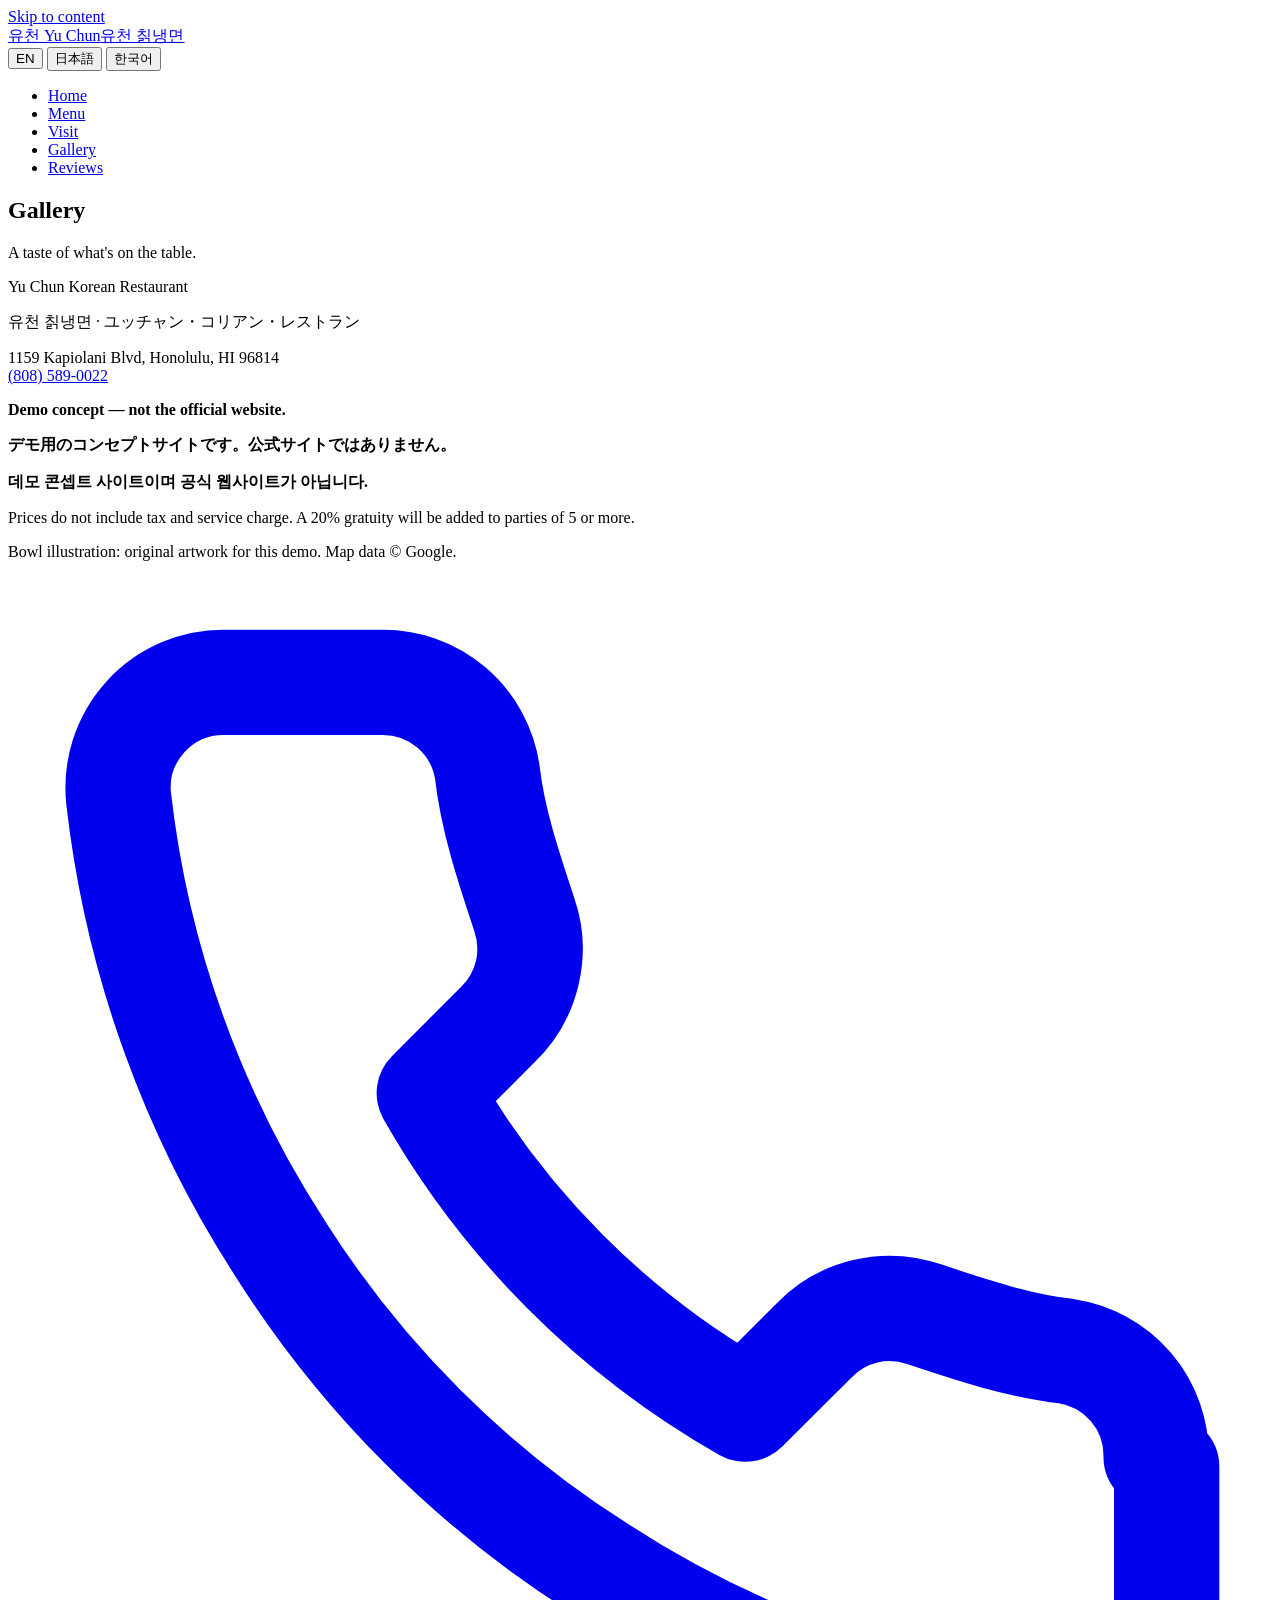
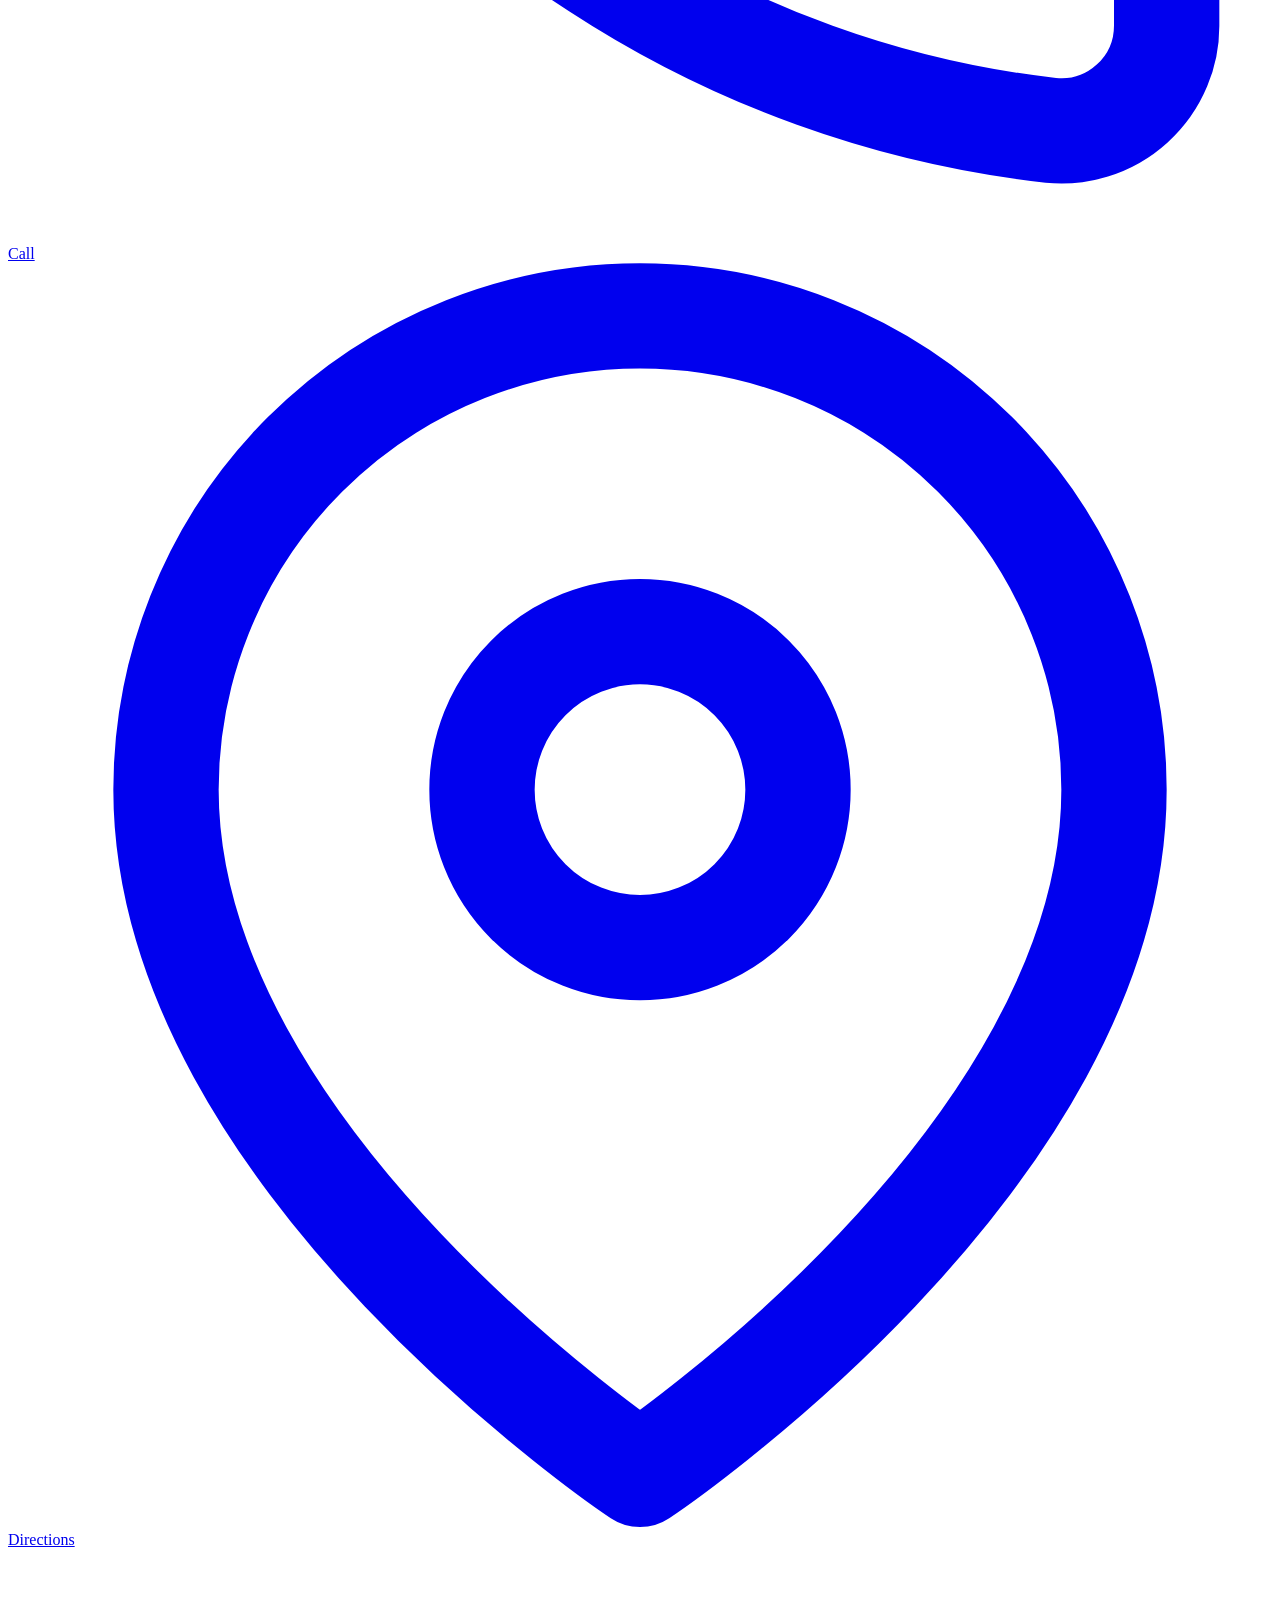
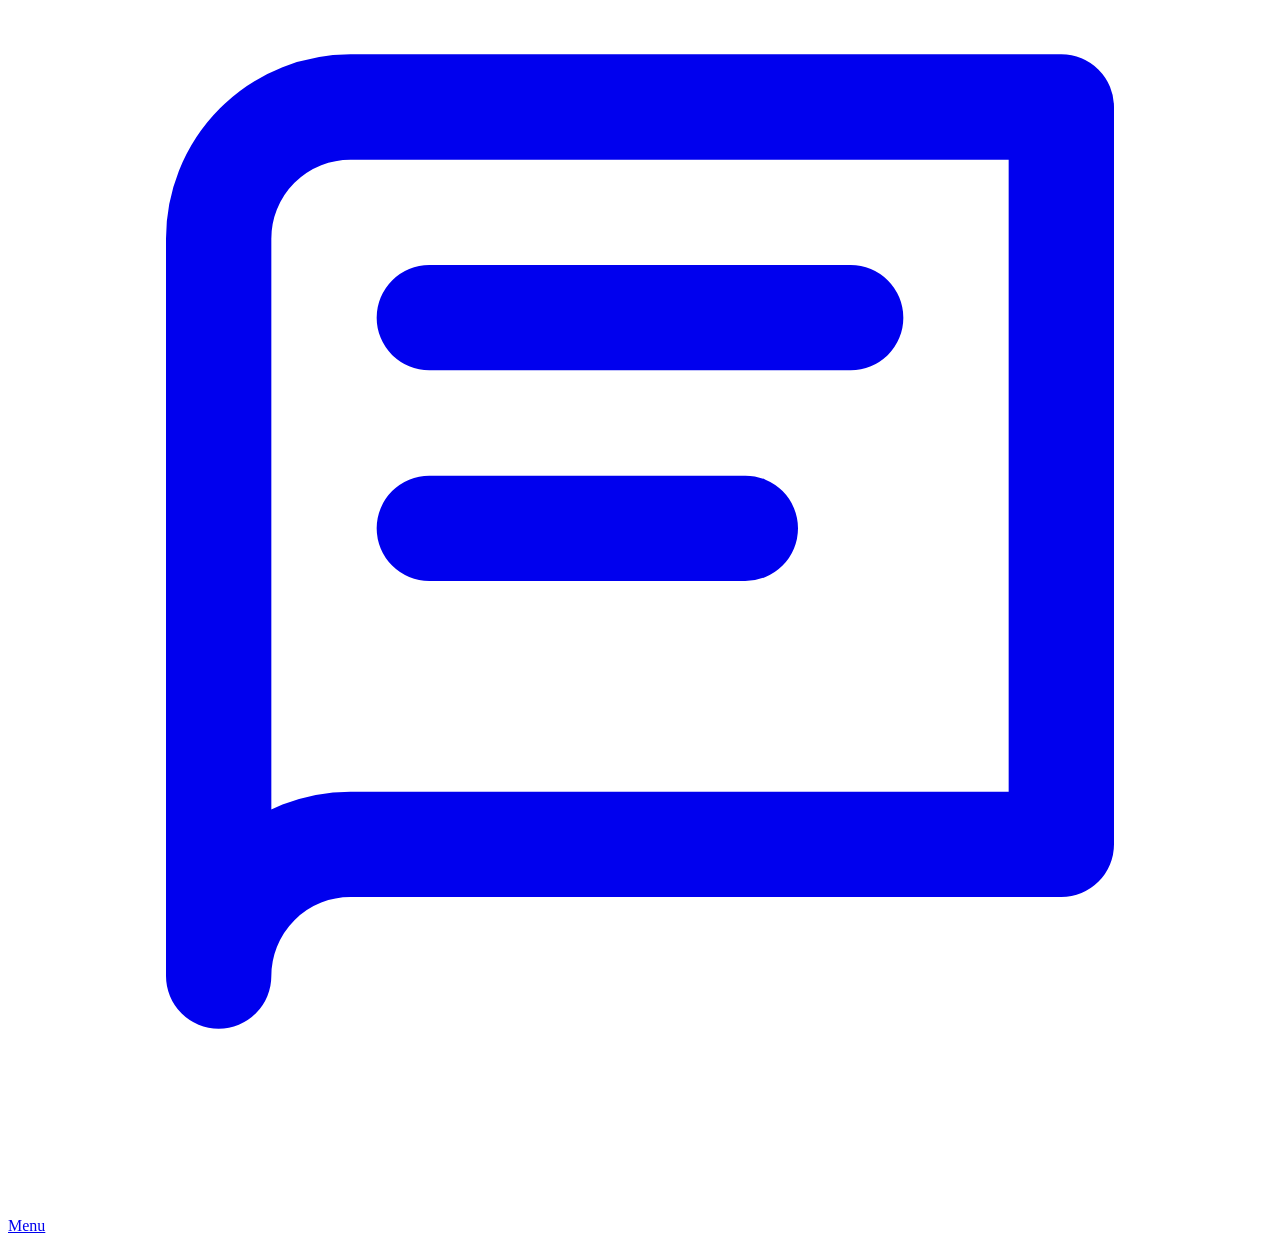
==== gallery.html @ e7e25790 "Add Home, Menu, Visit, Gallery and Reviews pages Co-Authored-By: Claude Opus 5.5 <noreply@anthropic." ====
<!doctype html>
<html lang="en">
<head>
<meta charset="utf-8">
<meta name="viewport" content="width=device-width, initial-scale=1, viewport-fit=cover">
<meta name="robots" content="noindex, nofollow">
<title data-i18n="meta.galleryTitle">Gallery · Yu Chun Korean Restaurant</title>
<meta name="description" content="Photos of the food at Yu Chun Korean Restaurant, Honolulu.">
<meta name="theme-color" content="#a3161f">
<link rel="icon" href="assets/img/favicon.svg" type="image/svg+xml">
<script>try{var l=localStorage.getItem('yuchun-lang');if(l==='ja'||l==='ko'){document.documentElement.lang=l;document.documentElement.className+=' i18n-pending';}}catch(e){}</script>
<link rel="preconnect" href="https://fonts.googleapis.com">
<link rel="preconnect" href="https://fonts.gstatic.com" crossorigin>
<link rel="stylesheet" href="https://fonts.googleapis.com/css2?family=Inter:wght@400;600;700;800&amp;display=swap" media="print" onload="this.media='all'">
<link rel="stylesheet" href="assets/css/style.css">
<script src="assets/js/site.js" defer></script>
<script src="assets/js/gallery.js" defer></script>
</head>
<body>
<a class="skip" href="#main" data-i18n="a11y.skip">Skip to content</a>
<header class="site-header">
  <div class="wrap">
    <div class="header-row">
      <a class="brand" href="index.html">
        <!-- LOGO SLOT: replace the 유천 text below with <img src="assets/img/logo.png" alt=""> (see README) -->
        <span class="brand-mark" aria-hidden="true">유천</span>
        <span class="brand-text"><span class="brand-name">Yu Chun</span><span class="brand-sub" lang="ko">유천 칡냉면</span></span>
      </a>
      <div class="lang-switch" role="group" aria-label="Language / 言語 / 언어">
        <button type="button" data-lang="en" lang="en" aria-pressed="true">EN</button>
        <button type="button" data-lang="ja" lang="ja" aria-pressed="false">日本語</button>
        <button type="button" data-lang="ko" lang="ko" aria-pressed="false">한국어</button>
      </div>
    </div>
    <nav class="main-nav" aria-label="Main" data-i18n-aria="a11y.mainNav"><ul><li><a href="index.html" data-i18n="nav.home">Home</a></li><li><a href="menu.html" data-i18n="nav.menu">Menu</a></li><li><a href="visit.html" data-i18n="nav.visit">Visit</a></li><li><a href="gallery.html" aria-current="page" data-i18n="nav.gallery">Gallery</a></li><li><a href="reviews.html" data-i18n="nav.reviews">Reviews</a></li></ul></nav>
  </div>
</header>
<main id="main">
<section class="section">
    <div class="wrap">
      <div class="section-head">
        <h1 data-i18n="gallery.title">Gallery</h1>
        <p data-i18n="gallery.intro">A taste of what's on the table.</p>
      </div>
      <div class="gallery" id="gallery-root"></div>
    </div>
  </section>
</main>
<footer class="site-footer">
  <div class="wrap foot-grid">
    <div>
      <p class="foot-name">Yu Chun Korean Restaurant</p>
      <p><span lang="ko">유천 칡냉면</span> · <span lang="ja">ユッチャン・コリアン・レストラン</span></p>
      <p>1159 Kapiolani Blvd, Honolulu, HI 96814<br><a href="tel:+18085890022">(808) 589-0022</a></p>
    </div>
    <div>
      <div class="demo-note" role="note">
        <p lang="en"><strong>Demo concept — not the official website.</strong></p>
        <p lang="ja"><strong>デモ用のコンセプトサイトです。公式サイトではありません。</strong></p>
        <p lang="ko"><strong>데모 콘셉트 사이트이며 공식 웹사이트가 아닙니다.</strong></p>
      </div>
      <p class="foot-small" data-i18n="footer.prices">Prices do not include tax and service charge. A 20% gratuity will be added to parties of 5 or more.</p>
      <p class="foot-small"><span data-i18n="footer.credits">Bowl illustration: original artwork for this demo. Map data © Google.</span> <span id="photo-credits"></span></p>
    </div>
  </div>
</footer>
<nav class="action-bar" aria-label="Quick actions" data-i18n-aria="a11y.quickActions">
  <a class="primary" href="tel:+18085890022"><svg viewBox="0 0 24 24" fill="none" stroke="currentColor" stroke-width="2" stroke-linecap="round" stroke-linejoin="round" aria-hidden="true"><path d="M22 16.9v3a2 2 0 0 1-2.2 2 19.8 19.8 0 0 1-8.6-3.1 19.5 19.5 0 0 1-6-6A19.8 19.8 0 0 1 2.1 4.2 2 2 0 0 1 4.1 2h3a2 2 0 0 1 2 1.7c.1.9.4 1.8.7 2.7a2 2 0 0 1-.5 2.1L8 9.8a16 16 0 0 0 6 6l1.3-1.3a2 2 0 0 1 2.1-.5c.9.3 1.8.6 2.7.7a2 2 0 0 1 1.7 2z"/></svg><span data-i18n="cta.call">Call</span></a>
  <a href="https://www.google.com/maps/dir/?api=1&amp;destination=Yu+Chun+Korean+Restaurant%2C+1159+Kapiolani+Blvd%2C+Honolulu%2C+HI+96814" target="_blank" rel="noopener"><svg viewBox="0 0 24 24" fill="none" stroke="currentColor" stroke-width="2" stroke-linecap="round" stroke-linejoin="round" aria-hidden="true"><path d="M21 10c0 7-9 13-9 13s-9-6-9-13a9 9 0 0 1 18 0z"/><circle cx="12" cy="10" r="3"/></svg><span data-i18n="cta.directions">Directions</span></a>
  <a href="menu.html"><svg viewBox="0 0 24 24" fill="none" stroke="currentColor" stroke-width="2" stroke-linecap="round" stroke-linejoin="round" aria-hidden="true"><path d="M4 19.5A2.5 2.5 0 0 1 6.5 17H20V3H6.5A2.5 2.5 0 0 0 4 5.5z"/><path d="M8 7h8M8 11h6"/></svg><span data-i18n="cta.menu">Menu</span></a>
</nav>
</body>
</html>
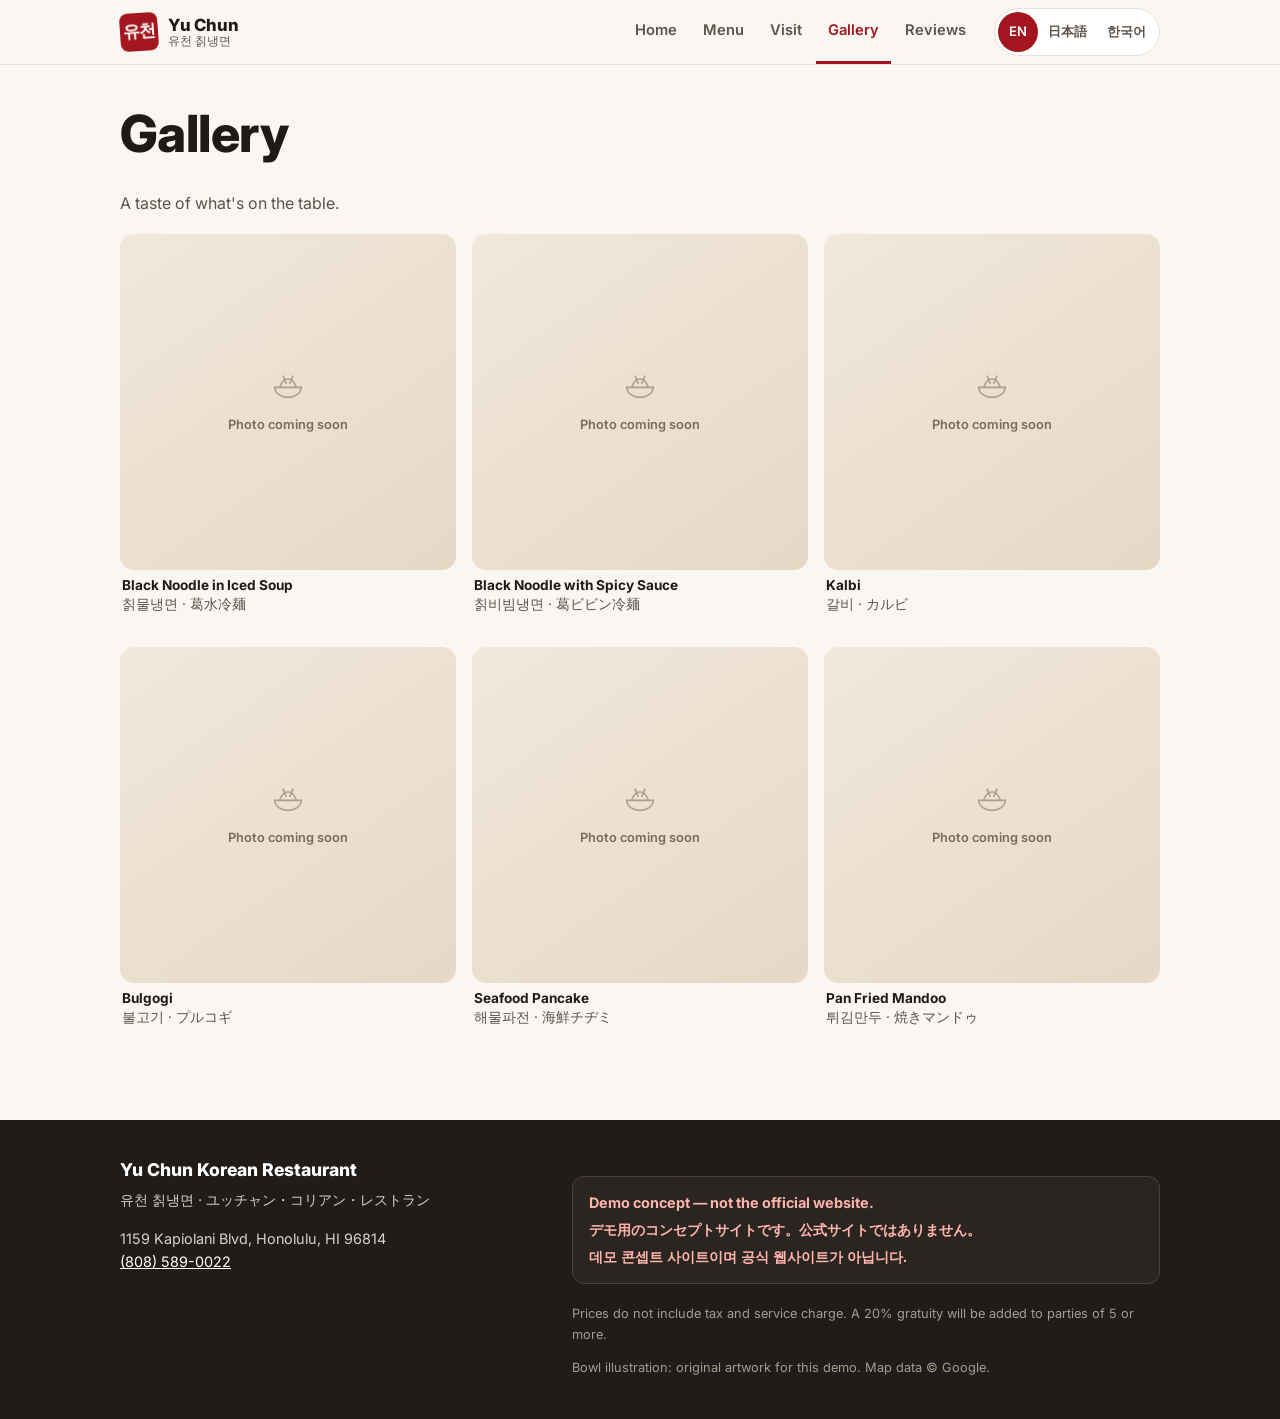
==== commit 69179e8c: "Add link preview image and share tags for texting the link Co-Authored-By: Claude Opus 5.5 <noreply@" ====
--- a/gallery.html
+++ b/gallery.html
@@ -7,6 +7,13 @@
 <title data-i18n="meta.galleryTitle">Gallery · Yu Chun Korean Restaurant</title>
 <meta name="description" content="Photos of the food at Yu Chun Korean Restaurant, Honolulu.">
 <meta name="theme-color" content="#a3161f">
+<meta property="og:type" content="website">
+<meta property="og:title" content="Yu Chun Korean Restaurant · 유천 칡냉면 · ユッチャン">
+<meta property="og:description" content="Photos of the food at Yu Chun Korean Restaurant, Honolulu.">
+<meta property="og:image" content="https://usoagain-collab.github.io/yuchun-demo/assets/img/og-image.png">
+<meta property="og:image:width" content="1200">
+<meta property="og:image:height" content="630">
+<meta name="twitter:card" content="summary_large_image">
 <link rel="icon" href="assets/img/favicon.svg" type="image/svg+xml">
 <script>try{var l=localStorage.getItem('yuchun-lang');if(l==='ja'||l==='ko'){document.documentElement.lang=l;document.documentElement.className+=' i18n-pending';}}catch(e){}</script>
 <link rel="preconnect" href="https://fonts.googleapis.com">
--- a/assets/css/style.css
+++ b/assets/css/style.css
@@ -0,0 +1,308 @@
+/* Yu Chun demo — mobile first (designed at 375px, then scaled up) */
+:root {
+  --bg: #faf7f2;
+  --surface: #ffffff;
+  --ink: #1d1a17;
+  --ink-soft: #5c544c;
+  --line: #e7e0d6;
+  --red: #a3161f;          /* inspired by the red stamp logo */
+  --red-dark: #7d0f17;
+  --red-tint: #f8e9e7;
+  --gold: #b07a1f;
+  --radius: 14px;
+  --shadow: 0 1px 2px rgba(29, 26, 23, .06), 0 6px 20px rgba(29, 26, 23, .06);
+  --font-en: "Inter", system-ui, -apple-system, "Segoe UI", Roboto, sans-serif;
+  --font-ja: "Noto Sans JP", "Hiragino Sans", "Hiragino Kaku Gothic ProN", "Yu Gothic", Meiryo, sans-serif;
+  --font-ko: "Noto Sans KR", "Apple SD Gothic Neo", "Malgun Gothic", sans-serif;
+  --header-h: 112px;
+}
+
+*, *::before, *::after { box-sizing: border-box; }
+html { -webkit-text-size-adjust: 100%; scroll-padding-top: calc(var(--header-h) + 56px); }
+body {
+  margin: 0;
+  background: var(--bg);
+  color: var(--ink);
+  font-family: var(--font-en);
+  font-size: 16px;
+  line-height: 1.6;
+  padding-bottom: 76px; /* room for the mobile action bar */
+}
+:lang(ja), html[lang="ja"] body { font-family: var(--font-en), var(--font-ja); }
+html[lang="ja"] body { line-height: 1.8; }
+html[lang="ko"] body { font-family: var(--font-en), var(--font-ko); }
+[lang="ja"] { font-family: var(--font-ja); }
+[lang="ko"] { font-family: var(--font-ko); }
+[lang="en"] { font-family: var(--font-en); }
+
+img, svg { max-width: 100%; display: block; }
+a { color: var(--red); }
+a:focus-visible, button:focus-visible { outline: 3px solid var(--red); outline-offset: 2px; border-radius: 8px; }
+h1, h2, h3 { line-height: 1.25; margin: 0 0 .5em; letter-spacing: -.01em; }
+h1 { font-size: clamp(1.9rem, 7vw, 3.2rem); font-weight: 800; }
+h2 { font-size: clamp(1.45rem, 5vw, 2rem); font-weight: 750; }
+h3 { font-size: 1.1rem; font-weight: 700; }
+p { margin: 0 0 1em; }
+.wrap { width: 100%; max-width: 1080px; margin: 0 auto; padding: 0 20px; }
+
+.skip { position: absolute; left: -999px; top: 8px; background: var(--ink); color: #fff; padding: 10px 14px; border-radius: 8px; z-index: 100; }
+.skip:focus { left: 8px; }
+
+/* Hide translatable text briefly while a saved non-English language loads */
+.i18n-pending [data-i18n] { visibility: hidden; }
+
+/* ---------- Header ---------- */
+.site-header {
+  position: sticky; top: 0; z-index: 50;
+  background: rgba(250, 247, 242, .94);
+  backdrop-filter: saturate(1.4) blur(10px);
+  -webkit-backdrop-filter: saturate(1.4) blur(10px);
+  border-bottom: 1px solid var(--line);
+}
+.header-row { display: flex; align-items: center; justify-content: space-between; gap: 10px; min-height: 60px; }
+.brand { display: flex; align-items: center; gap: 10px; text-decoration: none; color: var(--ink); min-width: 0; }
+/* Logo slot: put a logo file in assets/img/logo.png and add <img> here (see README) */
+.brand-mark {
+  flex: none; width: 38px; height: 38px; border-radius: 8px;
+  background: var(--red); color: #fff; display: grid; place-items: center;
+  font-family: var(--font-ko); font-weight: 700; font-size: 17px; letter-spacing: -.04em;
+  transform: rotate(-4deg);
+}
+.brand-mark img { width: 100%; height: 100%; object-fit: contain; border-radius: inherit; }
+.brand-text { display: flex; flex-direction: column; line-height: 1.1; min-width: 0; }
+.brand-name { font-weight: 800; font-size: 1.05rem; letter-spacing: -.01em; white-space: nowrap; }
+.brand-sub { font-size: .72rem; color: var(--ink-soft); white-space: nowrap; font-family: var(--font-ko); }
+
+.lang-switch { display: flex; flex: none; border: 1px solid var(--line); border-radius: 999px; padding: 3px; background: var(--surface); }
+.lang-switch button {
+  appearance: none; border: 0; background: transparent; color: var(--ink-soft);
+  min-height: 40px; min-width: 40px; padding: 0 10px; border-radius: 999px;
+  font: 600 .82rem/1 var(--font-en); cursor: pointer;
+}
+.lang-switch button[lang="ja"] { font-family: var(--font-ja); }
+.lang-switch button[lang="ko"] { font-family: var(--font-ko); }
+.lang-switch button[aria-pressed="true"] { background: var(--red); color: #fff; }
+
+.main-nav ul { list-style: none; display: flex; margin: 0; padding: 0; gap: 2px; overflow-x: auto; scrollbar-width: none; }
+.main-nav ul::-webkit-scrollbar { display: none; }
+.main-nav li { flex: 1 0 auto; }
+.main-nav a {
+  display: flex; align-items: center; justify-content: center; min-height: 44px; padding: 0 7px;
+  text-decoration: none; color: var(--ink-soft); font-weight: 600; font-size: .92rem;
+  border-bottom: 3px solid transparent; white-space: nowrap;
+}
+.main-nav a[aria-current="page"] { color: var(--red); border-bottom-color: var(--red); }
+
+/* ---------- Buttons ---------- */
+.btn {
+  display: inline-flex; align-items: center; justify-content: center; gap: 8px;
+  min-height: 52px; padding: 0 20px; border-radius: 12px;
+  font-weight: 700; font-size: 1rem; text-decoration: none; cursor: pointer;
+  border: 2px solid transparent; transition: transform .1s ease, background .15s ease;
+}
+.btn:active { transform: scale(.98); }
+.btn svg { width: 20px; height: 20px; flex: none; }
+.btn-primary { background: var(--red); color: #fff; }
+.btn-primary:hover { background: var(--red-dark); }
+.btn-outline { background: var(--surface); color: var(--ink); border-color: var(--line); }
+.btn-outline:hover { border-color: var(--ink-soft); }
+.btn-row { display: grid; grid-template-columns: 1fr 1fr 1fr; gap: 10px; }
+.btn-row .btn { flex-direction: column; gap: 4px; min-height: 68px; padding: 8px 6px; font-size: .9rem; }
+
+/* ---------- Hero ---------- */
+.hero { padding: 24px 0 36px; }
+.hero-art {
+  position: relative; border-radius: 22px; overflow: hidden;
+  background: radial-gradient(120% 90% at 50% 30%, #f4ece0 0%, #e9dccb 70%, #e2d2bd 100%);
+  aspect-ratio: 4 / 3; margin-bottom: 22px; box-shadow: var(--shadow);
+}
+.hero-art img { width: 100%; height: 100%; object-fit: cover; }
+.hero-badge {
+  position: absolute; left: 14px; top: 14px; background: rgba(255,255,255,.92); color: var(--red);
+  font-weight: 700; font-size: .78rem; padding: 6px 10px; border-radius: 999px; letter-spacing: .02em;
+}
+.eyebrow { color: var(--red); font-weight: 700; font-size: .82rem; letter-spacing: .08em; text-transform: uppercase; margin-bottom: .6em; }
+html[lang="ja"] .eyebrow, html[lang="ko"] .eyebrow { letter-spacing: .02em; }
+.hero-names { display: flex; flex-direction: column; gap: 2px; color: var(--ink-soft); font-size: .95rem; margin-bottom: 14px; }
+.lede { font-size: 1.08rem; color: var(--ink-soft); max-width: 40em; }
+
+/* ---------- Sections & cards ---------- */
+.section { padding: 36px 0; }
+.section + .section { border-top: 1px solid var(--line); }
+.section-head { margin-bottom: 18px; }
+.section-head p { color: var(--ink-soft); margin: 0; }
+.card { background: var(--surface); border: 1px solid var(--line); border-radius: var(--radius); box-shadow: var(--shadow); }
+
+.feature { display: grid; gap: 18px; align-items: center; }
+.feature-img { border-radius: var(--radius); overflow: hidden; aspect-ratio: 4/3; background: #efe6d9; }
+.feature-img img { width: 100%; height: 100%; object-fit: cover; transform: scale(1.9); transform-origin: 52% 52%; }
+
+.sets { display: grid; gap: 14px; }
+.set-card { padding: 20px; position: relative; overflow: hidden; }
+.set-card::after {
+  content: ""; position: absolute; right: -30px; top: -30px; width: 110px; height: 110px;
+  border-radius: 50%; background: var(--red-tint);
+}
+.set-top { display: flex; align-items: baseline; justify-content: space-between; gap: 12px; position: relative; z-index: 1; }
+.set-name { font-size: 1.35rem; font-weight: 800; }
+.set-name span { color: var(--red); }
+.set-price { font-size: 1.5rem; font-weight: 800; color: var(--red); font-variant-numeric: tabular-nums; }
+.set-desc { margin: 8px 0 0; color: var(--ink-soft); position: relative; z-index: 1; }
+.note { font-size: .88rem; color: var(--ink-soft); }
+
+/* Reserve space for content built by JavaScript, so the page doesn't jump */
+#menu-root { min-height: 120vh; }
+#gallery-root { min-height: 90vh; }
+#sets-root { min-height: 330px; }
+@media (min-width: 720px) { #sets-root { min-height: 150px; } }
+
+/* ---------- Menu ---------- */
+.menu-jump {
+  position: sticky; top: var(--header-h); z-index: 40;
+  background: rgba(250, 247, 242, .96); border-bottom: 1px solid var(--line);
+  backdrop-filter: blur(8px); -webkit-backdrop-filter: blur(8px);
+}
+.menu-jump ul { list-style: none; display: flex; gap: 8px; margin: 0; padding: 10px 0; overflow-x: auto; scrollbar-width: none; }
+.menu-jump ul::-webkit-scrollbar { display: none; }
+.menu-jump a {
+  display: inline-flex; align-items: center; min-height: 40px; padding: 0 14px; border-radius: 999px;
+  background: var(--surface); border: 1px solid var(--line); color: var(--ink);
+  text-decoration: none; font-weight: 600; font-size: .88rem; white-space: nowrap;
+}
+.menu-jump a:hover { border-color: var(--red); color: var(--red); }
+
+.legend { display: flex; flex-wrap: wrap; gap: 14px; font-size: .88rem; color: var(--ink-soft); margin: 4px 0 0; }
+.legend span { display: inline-flex; align-items: center; gap: 6px; }
+
+.menu-section { padding: 28px 0 8px; }
+.menu-section > h2 { display: flex; align-items: center; gap: 10px; }
+.menu-section > h2::before { content: ""; width: 6px; height: 1.1em; border-radius: 3px; background: var(--red); }
+.menu-list { list-style: none; margin: 0; padding: 0; display: grid; gap: 12px; }
+.item { padding: 16px; display: grid; grid-template-columns: 1fr auto; gap: 4px 14px; }
+.item.is-signature { border-color: #e9c9c5; background: linear-gradient(180deg, #fff 0%, #fff9f8 100%); }
+.item-names { min-width: 0; }
+.item-no { font-size: .75rem; font-weight: 700; color: var(--ink-soft); letter-spacing: .04em; font-family: var(--font-en); }
+.name-primary { display: block; font-size: 1.08rem; font-weight: 700; line-height: 1.35; }
+.name-alt { display: block; font-size: .92rem; color: var(--ink-soft); line-height: 1.45; }
+.item-price { font-weight: 800; font-size: 1.12rem; color: var(--ink); font-variant-numeric: tabular-nums; text-align: right; white-space: nowrap; }
+.item-price small { display: block; font-weight: 600; font-size: .85rem; color: var(--ink-soft); }
+.item-desc { grid-column: 1 / -1; margin: 6px 0 0; color: var(--ink-soft); font-size: .93rem; }
+.item-tags { grid-column: 1 / -1; display: flex; flex-wrap: wrap; gap: 6px; margin-top: 8px; }
+.tag { display: inline-flex; align-items: center; gap: 4px; font-size: .78rem; font-weight: 700; padding: 3px 9px; border-radius: 999px; }
+.tag svg { width: 14px; height: 14px; }
+.tag-sig { background: var(--red); color: #fff; }
+.tag-spicy { background: #fdeee4; color: #b4421b; }
+.menu-compact .item { padding: 12px 16px; }
+
+.drinks { display: grid; gap: 12px; }
+.drink-group { padding: 16px; }
+.drink-group h3 { margin-bottom: 8px; color: var(--red); }
+.drink-group ul { list-style: none; margin: 0; padding: 0; }
+.drink-group li { display: grid; grid-template-columns: 1fr auto; gap: 2px 12px; padding: 8px 0; border-top: 1px dashed var(--line); }
+.drink-group li:first-child { border-top: 0; }
+.drink-group .alt { grid-column: 1; font-size: .85rem; color: var(--ink-soft); }
+.drink-group .price { grid-row: 1; grid-column: 2; font-weight: 700; font-variant-numeric: tabular-nums; }
+
+.fine-print { margin-top: 28px; padding: 16px; border-radius: var(--radius); background: #f3ede4; font-size: .88rem; color: var(--ink-soft); }
+.fine-print p:last-child { margin: 0; }
+
+/* ---------- Placeholders ---------- */
+.placeholder {
+  display: inline-flex; align-items: center; gap: 6px; font-size: .74rem; font-weight: 800;
+  letter-spacing: .04em; text-transform: uppercase; color: #8a5a00; background: #fff4d6;
+  border: 1px dashed #d9a521; padding: 2px 8px; border-radius: 6px; vertical-align: middle;
+}
+.is-placeholder { border: 2px dashed #e3c26c; background: #fffcf2; }
+
+/* ---------- Visit ---------- */
+.info-grid { display: grid; gap: 12px; }
+.info { padding: 18px; }
+.info h2.h3 { display: flex; align-items: center; gap: 8px; font-size: 1rem; margin-bottom: 6px; flex-wrap: wrap; }
+.info h2.h3 svg { width: 20px; height: 20px; color: var(--red); }
+.info p { margin: 0; }
+.info .big { font-size: 1.15rem; font-weight: 700; }
+.map-frame { border-radius: var(--radius); overflow: hidden; border: 1px solid var(--line); aspect-ratio: 4 / 3; background: #e9e4dc; }
+.map-frame { position: relative; }
+.map-frame iframe { position: relative; width: 100%; height: 100%; border: 0; display: block; }
+.map-fallback { position: absolute; inset: 0; display: grid; place-items: center; text-align: center; padding: 20px; color: var(--ink-soft); }
+
+/* ---------- Gallery ---------- */
+.gallery { display: grid; grid-template-columns: 1fr 1fr; gap: 10px; }
+.gallery figure { margin: 0; }
+.gallery .ph {
+  aspect-ratio: 1; border-radius: var(--radius); overflow: hidden; position: relative;
+  background: linear-gradient(145deg, #f1e8db, #e6d8c5);
+  display: grid; place-items: center; text-align: center; padding: 10px;
+}
+.gallery .ph img { position: absolute; inset: 0; width: 100%; height: 100%; object-fit: cover; }
+.gallery .ph-inner { color: #7b6a58; font-size: .8rem; font-weight: 600; display: grid; justify-items: center; gap: 6px; }
+.gallery .ph-inner svg { width: 40px; height: 40px; opacity: .55; }
+.gallery figcaption { font-size: .85rem; padding: 6px 2px 0; color: var(--ink-soft); line-height: 1.4; }
+.gallery figcaption strong { display: block; color: var(--ink); font-weight: 700; }
+
+/* ---------- Reviews ---------- */
+.review-links { display: grid; gap: 12px; }
+.review-link {
+  display: flex; align-items: center; gap: 14px; padding: 18px; min-height: 72px;
+  text-decoration: none; color: var(--ink); font-weight: 700; font-size: 1.05rem;
+}
+.review-link .logo { width: 44px; height: 44px; border-radius: 12px; display: grid; place-items: center; color: #fff; font-weight: 800; flex: none; font-size: 1.1rem; }
+.review-link .arrow { margin-left: auto; color: var(--ink-soft); }
+.review-link small { display: block; font-weight: 500; font-size: .8rem; color: var(--ink-soft); }
+
+/* ---------- Footer ---------- */
+.site-footer { background: #201c19; color: #d9d1c7; padding: 36px 0 28px; margin-top: 40px; font-size: .9rem; }
+.site-footer a { color: #fff; }
+.site-footer .foot-name { color: #fff; font-weight: 800; font-size: 1.1rem; margin-bottom: 4px; }
+.demo-note {
+  margin: 20px 0; padding: 14px 16px; border-radius: 12px; border: 1px solid #4a423b;
+  background: #2a2521; color: #f3ece4;
+}
+.demo-note p { margin: 0 0 4px; }
+.demo-note p:last-child { margin: 0; }
+.demo-note strong { color: #ffb4ab; }
+.foot-small { color: #a69b8f; font-size: .8rem; }
+
+/* ---------- Mobile action bar ---------- */
+.action-bar {
+  position: fixed; left: 0; right: 0; bottom: 0; z-index: 60;
+  display: grid; grid-template-columns: repeat(3, 1fr); gap: 8px;
+  padding: 8px 12px calc(8px + env(safe-area-inset-bottom));
+  background: rgba(255, 255, 255, .97); border-top: 1px solid var(--line);
+  box-shadow: 0 -4px 18px rgba(0,0,0,.06);
+}
+.action-bar a {
+  display: flex; flex-direction: column; align-items: center; justify-content: center; gap: 2px;
+  min-height: 52px; border-radius: 10px; text-decoration: none; font-weight: 700; font-size: .8rem; color: var(--ink);
+}
+.action-bar a svg { width: 22px; height: 22px; }
+.action-bar a.primary { background: var(--red); color: #fff; }
+
+/* ---------- Larger screens ---------- */
+@media (min-width: 720px) {
+  .main-nav li { flex: none; }
+  .main-nav a { padding: 0 12px; }
+  .hero-names { flex-direction: row; gap: 12px; }
+  :root { --header-h: 64px; }
+  body { padding-bottom: 0; }
+  .action-bar { display: none; }
+  .site-header .wrap { display: flex; align-items: center; gap: 16px; min-height: 64px; }
+  .header-row { display: contents; }
+  .main-nav { order: 1; margin-left: auto; }
+  .lang-switch { order: 2; }
+  .main-nav a { min-height: 64px; }
+  .hero { padding: 48px 0 56px; }
+  .hero-grid { display: grid; grid-template-columns: 1.05fr 1fr; gap: 48px; align-items: center; }
+  .hero-art { margin: 0; order: 2; }
+  .btn-row { max-width: 520px; }
+  .feature { grid-template-columns: 1fr 1fr; gap: 40px; }
+  .sets { grid-template-columns: 1fr 1fr; }
+  .menu-list { grid-template-columns: 1fr 1fr; }
+  .drinks { grid-template-columns: repeat(3, 1fr); }
+  .info-grid { grid-template-columns: 1fr 1fr; }
+  .visit-grid { display: grid; grid-template-columns: 1fr 1.1fr; gap: 28px; align-items: start; }
+  .gallery { grid-template-columns: repeat(3, 1fr); gap: 16px; }
+  .review-links { grid-template-columns: repeat(3, 1fr); }
+  .foot-grid { display: grid; grid-template-columns: 1fr 1.4fr; gap: 32px; }
+}
+@media (prefers-reduced-motion: reduce) { * { transition: none !important; scroll-behavior: auto !important; } }
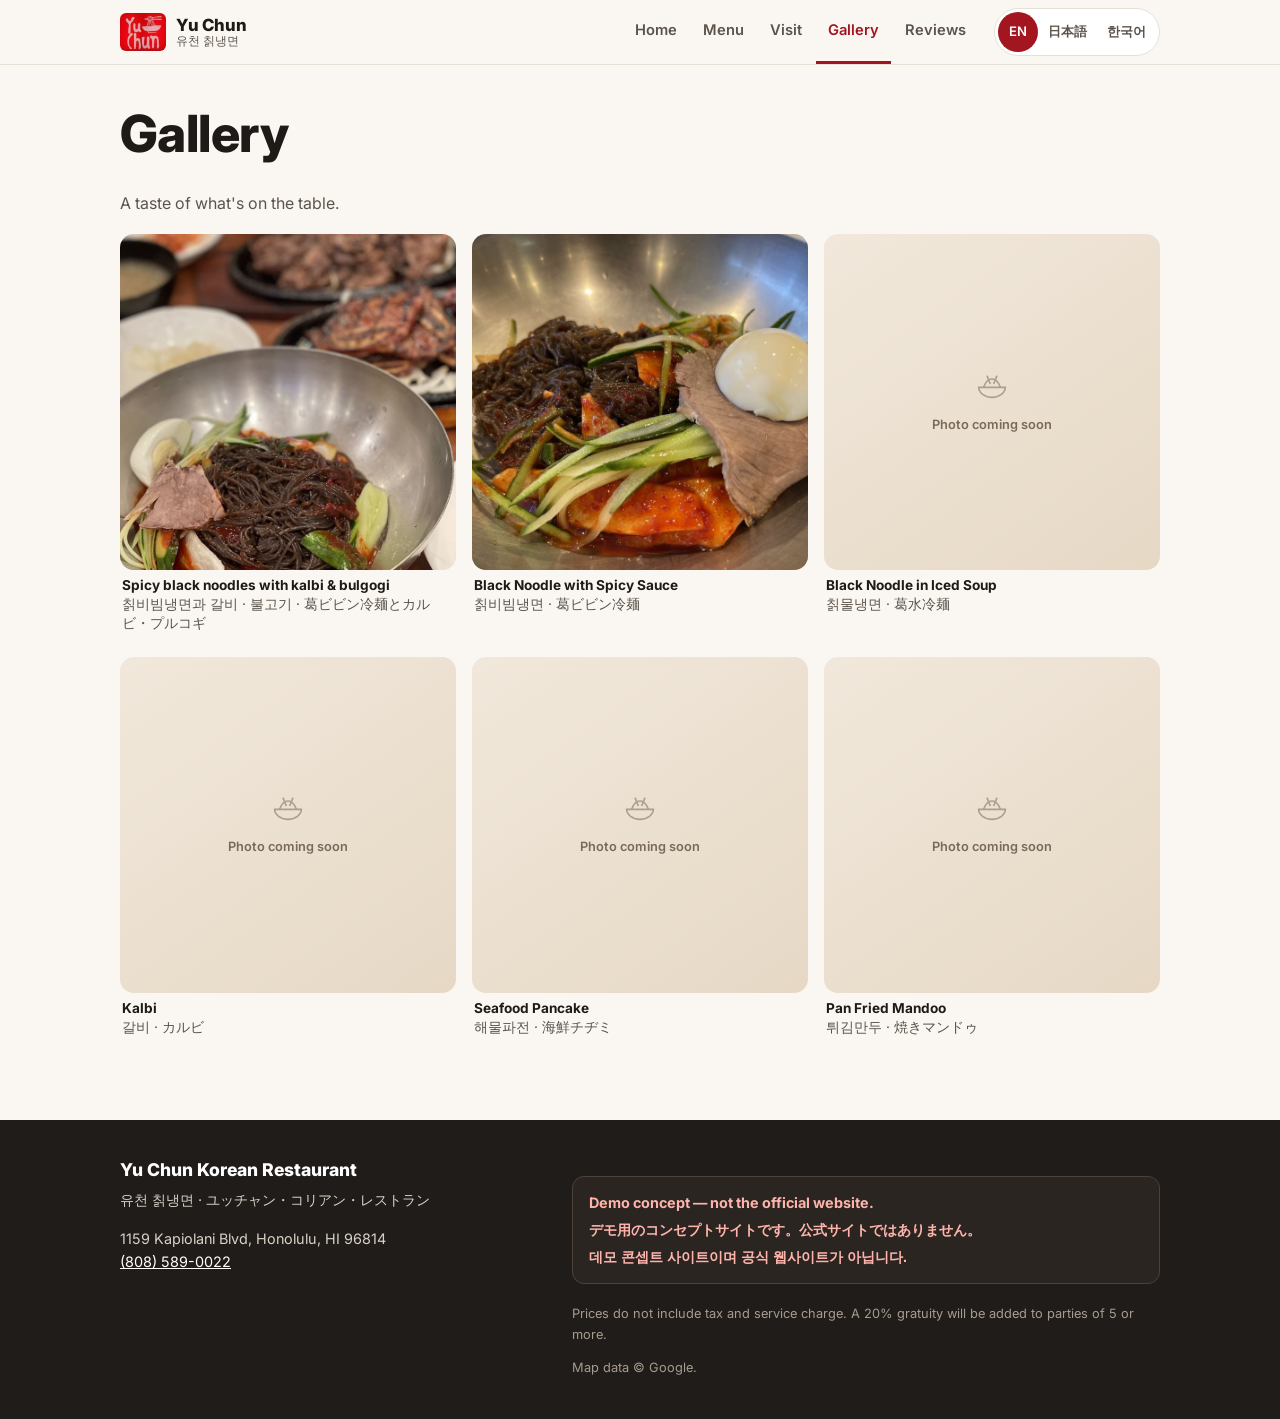
==== commit 7c594ee5: "Use real photos and logo; confirm payment, bus stops and no holiday closures Co-Authored-By: Claude " ====
--- a/gallery.html
+++ b/gallery.html
@@ -29,8 +29,7 @@
   <div class="wrap">
     <div class="header-row">
       <a class="brand" href="index.html">
-        <!-- LOGO SLOT: replace the 유천 text below with <img src="assets/img/logo.png" alt=""> (see README) -->
-        <span class="brand-mark" aria-hidden="true">유천</span>
+        <span class="brand-mark"><img src="assets/img/logo.png" alt="" width="146" height="122"></span>
         <span class="brand-text"><span class="brand-name">Yu Chun</span><span class="brand-sub" lang="ko">유천 칡냉면</span></span>
       </a>
       <div class="lang-switch" role="group" aria-label="Language / 言語 / 언어">
@@ -67,7 +66,7 @@
         <p lang="ko"><strong>데모 콘셉트 사이트이며 공식 웹사이트가 아닙니다.</strong></p>
       </div>
       <p class="foot-small" data-i18n="footer.prices">Prices do not include tax and service charge. A 20% gratuity will be added to parties of 5 or more.</p>
-      <p class="foot-small"><span data-i18n="footer.credits">Bowl illustration: original artwork for this demo. Map data © Google.</span> <span id="photo-credits"></span></p>
+      <p class="foot-small"><span data-i18n="footer.credits">Map data © Google.</span> <span id="photo-credits"></span></p>
     </div>
   </div>
 </footer>
--- a/assets/css/style.css
+++ b/assets/css/style.css
@@ -63,12 +63,11 @@
 .brand { display: flex; align-items: center; gap: 10px; text-decoration: none; color: var(--ink); min-width: 0; }
 /* Logo slot: put a logo file in assets/img/logo.png and add <img> here (see README) */
 .brand-mark {
-  flex: none; width: 38px; height: 38px; border-radius: 8px;
+  flex: none; width: 46px; height: 38px; border-radius: 6px;
   background: var(--red); color: #fff; display: grid; place-items: center;
-  font-family: var(--font-ko); font-weight: 700; font-size: 17px; letter-spacing: -.04em;
-  transform: rotate(-4deg);
-}
-.brand-mark img { width: 100%; height: 100%; object-fit: contain; border-radius: inherit; }
+  overflow: hidden;
+}
+.brand-mark img { width: 100%; height: 100%; object-fit: cover; }
 .brand-text { display: flex; flex-direction: column; line-height: 1.1; min-width: 0; }
 .brand-name { font-weight: 800; font-size: 1.05rem; letter-spacing: -.01em; white-space: nowrap; }
 .brand-sub { font-size: .72rem; color: var(--ink-soft); white-space: nowrap; font-family: var(--font-ko); }
@@ -134,8 +133,8 @@
 .card { background: var(--surface); border: 1px solid var(--line); border-radius: var(--radius); box-shadow: var(--shadow); }
 
 .feature { display: grid; gap: 18px; align-items: center; }
-.feature-img { border-radius: var(--radius); overflow: hidden; aspect-ratio: 4/3; background: #efe6d9; }
-.feature-img img { width: 100%; height: 100%; object-fit: cover; transform: scale(1.9); transform-origin: 52% 52%; }
+.feature-img { border-radius: var(--radius); overflow: hidden; aspect-ratio: 4/5; background: #efe6d9; }
+.feature-img img { width: 100%; height: 100%; object-fit: cover; }
 
 .sets { display: grid; gap: 14px; }
 .set-card { padding: 20px; position: relative; overflow: hidden; }
@@ -205,6 +204,17 @@
 
 .fine-print { margin-top: 28px; padding: 16px; border-radius: var(--radius); background: #f3ede4; font-size: .88rem; color: var(--ink-soft); }
 .fine-print p:last-child { margin: 0; }
+
+/* ---------- Open now / Closed now ---------- */
+.open-status {
+  display: inline-flex; align-items: center; gap: 8px; margin: 0 0 12px;
+  font-weight: 700; font-size: .9rem; color: var(--ink-soft);
+}
+.open-status::before { content: ""; width: 10px; height: 10px; border-radius: 50%; background: #9a9188; }
+.open-status.is-open { color: #1f7a45; }
+.open-status.is-open::before { background: #22a85a; box-shadow: 0 0 0 4px rgba(34, 168, 90, .18); }
+.open-status:not(.ready) { visibility: hidden; }
+.info .open-status { margin: 8px 0 0; }
 
 /* ---------- Placeholders ---------- */
 .placeholder {
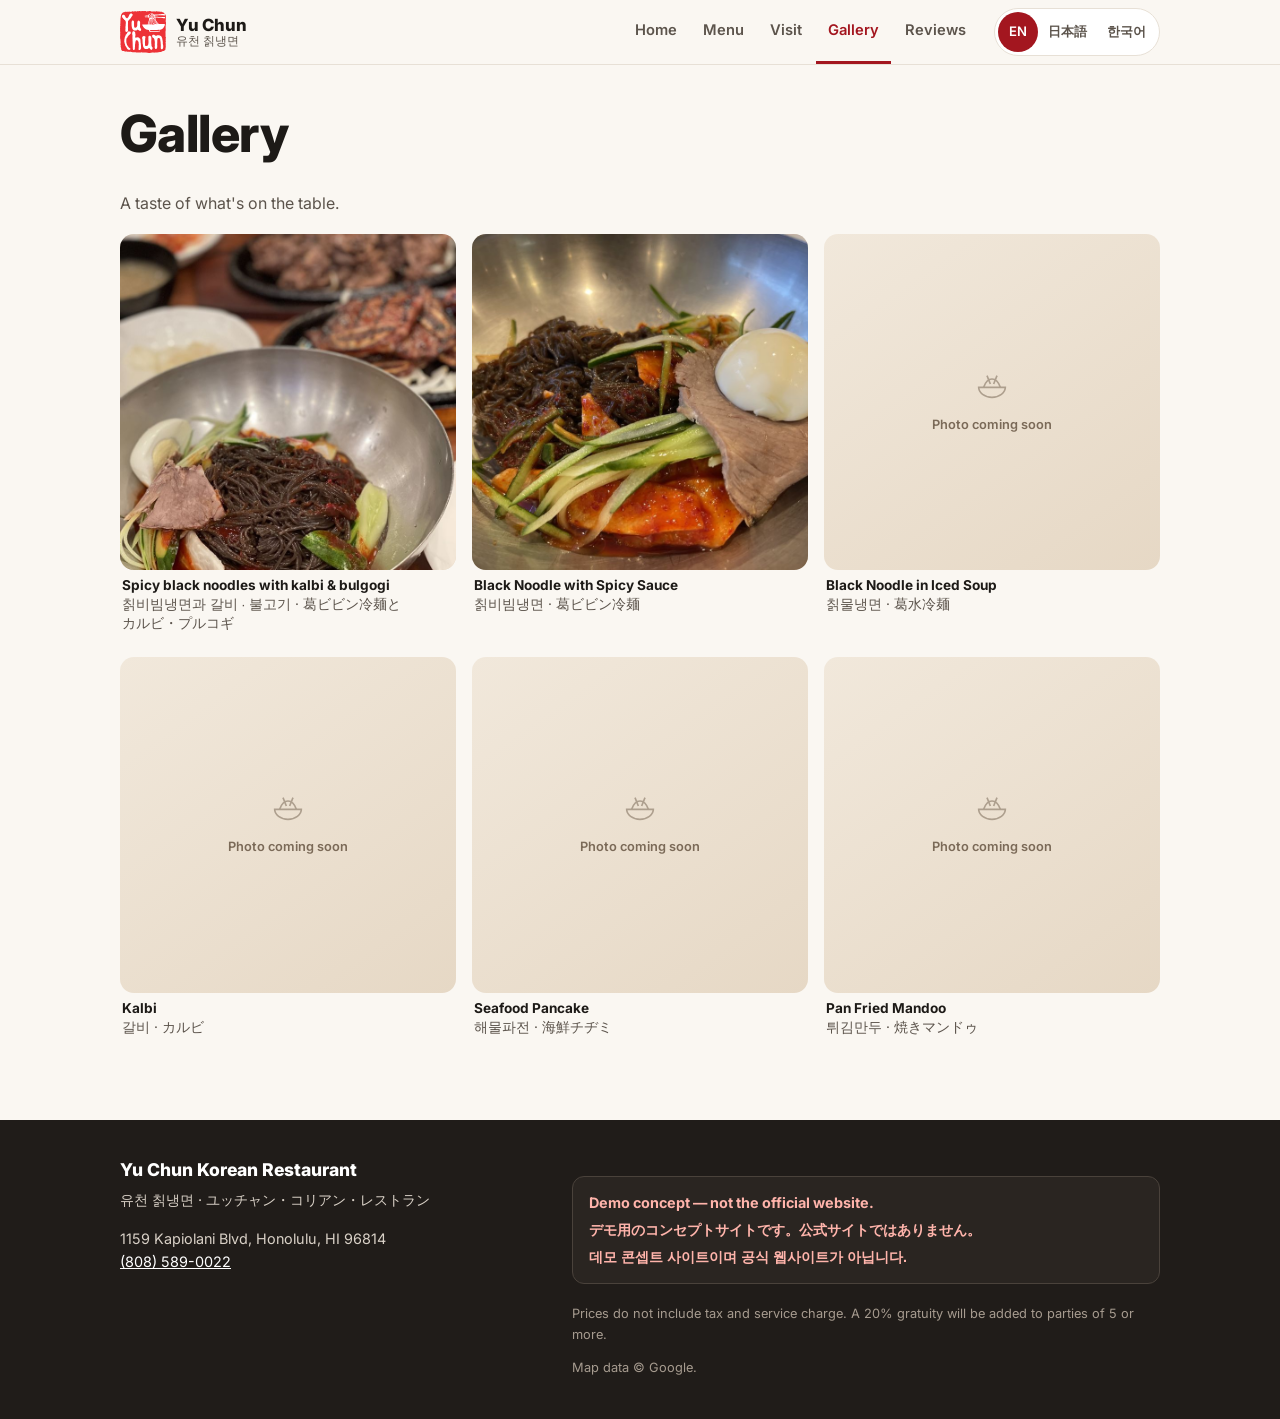
==== commit e0c88ac5: "Use the new vector logo in the header, favicon and link preview - Add assets/img/logo.svg and use it" ====
--- a/gallery.html
+++ b/gallery.html
@@ -29,7 +29,7 @@
   <div class="wrap">
     <div class="header-row">
       <a class="brand" href="index.html">
-        <span class="brand-mark"><img src="assets/img/logo.png" alt="" width="146" height="122"></span>
+        <span class="brand-mark"><img src="assets/img/logo.svg" alt="" width="46" height="42"></span>
         <span class="brand-text"><span class="brand-name">Yu Chun</span><span class="brand-sub" lang="ko">유천 칡냉면</span></span>
       </a>
       <div class="lang-switch" role="group" aria-label="Language / 言語 / 언어">
--- a/assets/css/style.css
+++ b/assets/css/style.css
@@ -33,6 +33,10 @@
 html[lang="ko"] body { font-family: var(--font-en), var(--font-ko); }
 [lang="ja"] { font-family: var(--font-ja); }
 [lang="ko"] { font-family: var(--font-ko); }
+/* Korean wraps between words, not mid-word (호놀룰 / 루) */
+html[lang="ko"] body, [lang="ko"] { word-break: keep-all; overflow-wrap: break-word; }
+/* Japanese: keep phrases like 5名様 together where the browser supports it */
+html[lang="ja"] body, [lang="ja"] { line-break: strict; word-break: auto-phrase; }
 [lang="en"] { font-family: var(--font-en); }
 
 img, svg { max-width: 100%; display: block; }
@@ -61,13 +65,9 @@
 }
 .header-row { display: flex; align-items: center; justify-content: space-between; gap: 10px; min-height: 60px; }
 .brand { display: flex; align-items: center; gap: 10px; text-decoration: none; color: var(--ink); min-width: 0; }
-/* Logo slot: put a logo file in assets/img/logo.png and add <img> here (see README) */
-.brand-mark {
-  flex: none; width: 46px; height: 38px; border-radius: 6px;
-  background: var(--red); color: #fff; display: grid; place-items: center;
-  overflow: hidden;
-}
-.brand-mark img { width: 100%; height: 100%; object-fit: cover; }
+/* Logo: assets/img/logo.svg (vector, so it stays sharp at any size and screen density) */
+.brand-mark { flex: none; display: block; width: 46px; height: 42px; }
+.brand-mark img { display: block; width: 100%; height: 100%; object-fit: contain; }
 .brand-text { display: flex; flex-direction: column; line-height: 1.1; min-width: 0; }
 .brand-name { font-weight: 800; font-size: 1.05rem; letter-spacing: -.01em; white-space: nowrap; }
 .brand-sub { font-size: .72rem; color: var(--ink-soft); white-space: nowrap; font-family: var(--font-ko); }
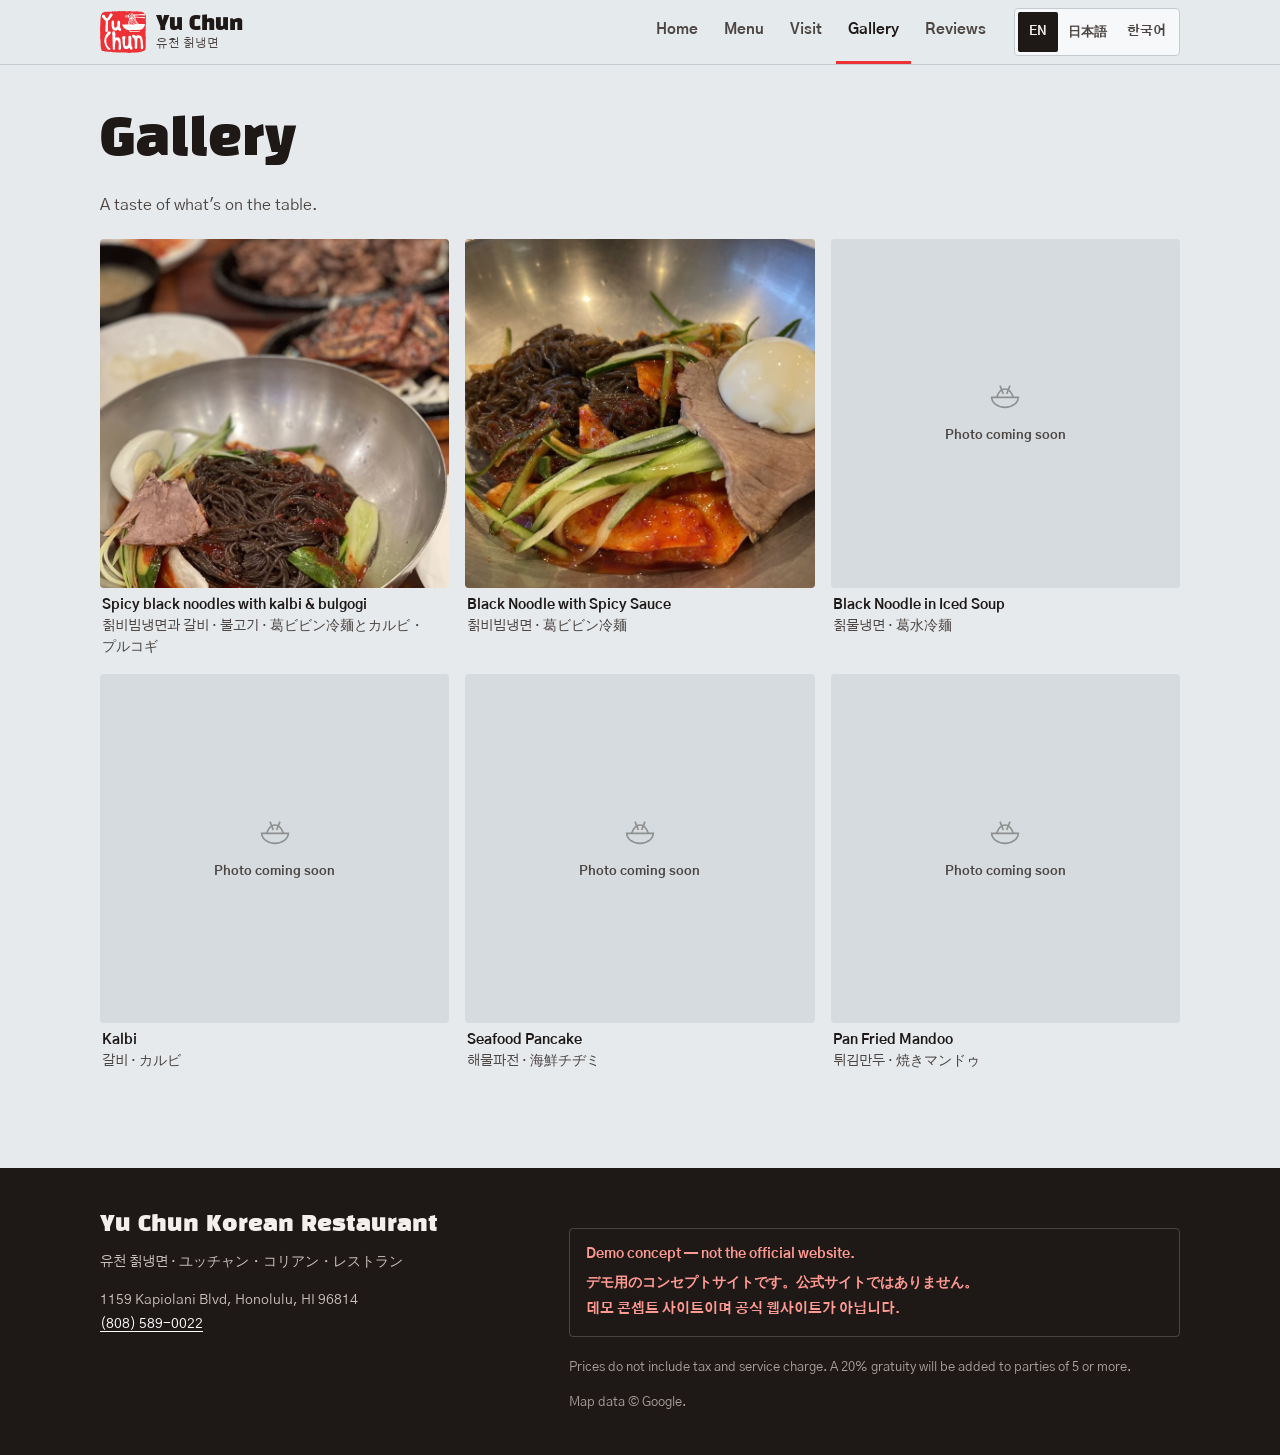
==== commit 85dbbee5: "Redesign: steel-bowl look with signboard type and a giant 칡냉면 - New palette from the dish: steel and" ====
--- a/gallery.html
+++ b/gallery.html
@@ -6,7 +6,7 @@
 <meta name="robots" content="noindex, nofollow">
 <title data-i18n="meta.galleryTitle">Gallery · Yu Chun Korean Restaurant</title>
 <meta name="description" content="Photos of the food at Yu Chun Korean Restaurant, Honolulu.">
-<meta name="theme-color" content="#a3161f">
+<meta name="theme-color" content="#e6eaec">
 <meta property="og:type" content="website">
 <meta property="og:title" content="Yu Chun Korean Restaurant · 유천 칡냉면 · ユッチャン">
 <meta property="og:description" content="Photos of the food at Yu Chun Korean Restaurant, Honolulu.">
@@ -18,7 +18,7 @@
 <script>try{var l=localStorage.getItem('yuchun-lang');if(l==='ja'||l==='ko'){document.documentElement.lang=l;document.documentElement.className+=' i18n-pending';}}catch(e){}</script>
 <link rel="preconnect" href="https://fonts.googleapis.com">
 <link rel="preconnect" href="https://fonts.gstatic.com" crossorigin>
-<link rel="stylesheet" href="https://fonts.googleapis.com/css2?family=Inter:wght@400;600;700;800&amp;display=swap" media="print" onload="this.media='all'">
+<link rel="stylesheet" href="https://fonts.googleapis.com/css2?family=Black+Han+Sans&amp;family=Gothic+A1:wght@400;700;800&amp;display=swap" media="print" onload="this.media='all'">
 <link rel="stylesheet" href="assets/css/style.css">
 <script src="assets/js/site.js" defer></script>
 <script src="assets/js/gallery.js" defer></script>
